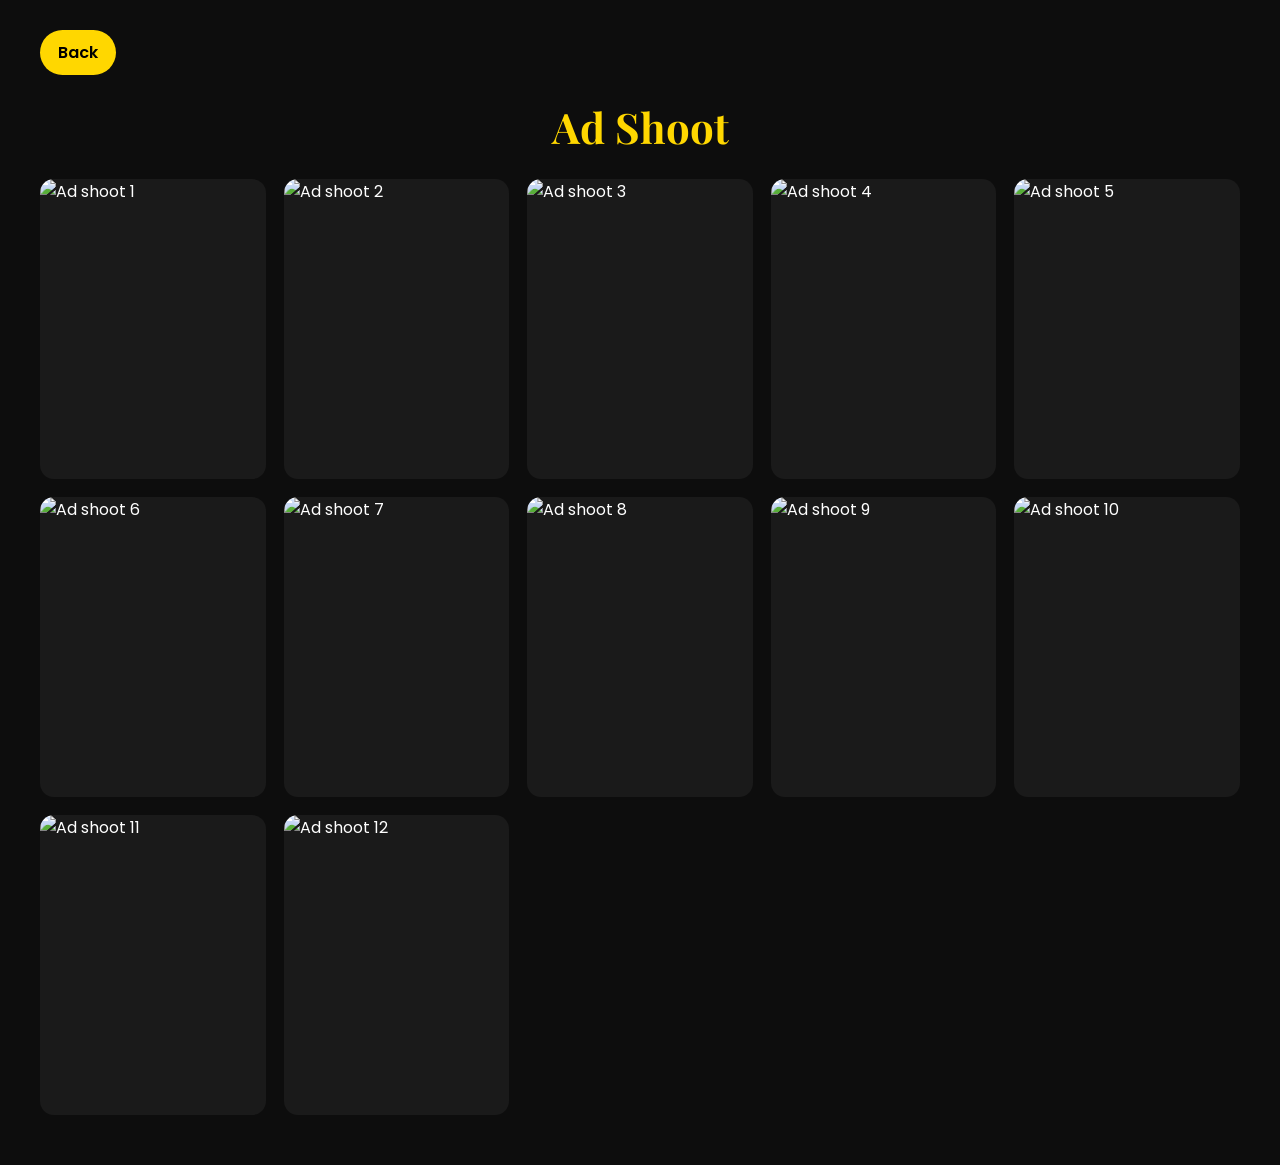
==== adshoot.html @ ad9dd415 "Add files via upload" ====
<!DOCTYPE html>
<html lang="en">
<head>
<meta charset="UTF-8">
<meta name="viewport" content="width=device-width, initial-scale=1.0">
<title>Ad Shoot</title>
<link href="https://fonts.googleapis.com/css2?family=Playfair+Display:wght@500&family=Poppins:wght@300;400;600&display=swap" rel="stylesheet">
<style>
*{
    margin:0;
    padding:0;
    box-sizing:border-box;
}

body{
    font-family:'Poppins', sans-serif;
    background:#0d0d0d;
    color:#fff;
    padding:30px 20px 50px;
}

.container{
    max-width:1200px;
    margin:0 auto;
}

.back{
    display:inline-block;
    margin-bottom:24px;
    padding:10px 18px;
    border-radius:999px;
    background:gold;
    color:#000;
    text-decoration:none;
    font-weight:600;
}

h1{
    font-family:'Playfair Display', serif;
    font-size:42px;
    margin-bottom:10px;
    color:gold;
    text-align:center;
}

.gallery{
    display:grid;
    grid-template-columns:repeat(auto-fit, minmax(220px, 1fr));
    gap:18px;
    margin-top:24px;
}

.gallery img{
    width:100%;
    height:300px;
    object-fit:cover;
    border-radius:14px;
    display:block;
    background:#1a1a1a;
}

@media (max-width: 768px){
    h1{
        font-size:32px;
    }

    .gallery img{
        height:240px;
    }
}
</style>
</head>
<body>
<div class="container">
    <a href="webpage.html" class="back">Back</a>
    <h1>Ad Shoot</h1>

    <div class="gallery">
        <img src="studio.jpg.jpeg" alt="Ad shoot 1">
        <img src="12.jpg.jpeg" alt="Ad shoot 2">
        <img src="13.jpg.jpeg" alt="Ad shoot 3">
        <img src="14.jpg.jpeg" alt="Ad shoot 4">
        <img src="15.jpg.jpeg" alt="Ad shoot 5">
        <img src="16.jpg.jpeg" alt="Ad shoot 6">
        <img src="17.jpg.jpeg" alt="Ad shoot 7">
        <img src="18.jpg.jpeg" alt="Ad shoot 8">
        <img src="19.jpg.jpeg" alt="Ad shoot 9">
        <img src="20.jpg.jpeg" alt="Ad shoot 10">
        <img src="21.jpg.jpeg" alt="Ad shoot 11">
        <img src="22.jpg.jpeg" alt="Ad shoot 12">
    </div>
</div>
</body>
</html>
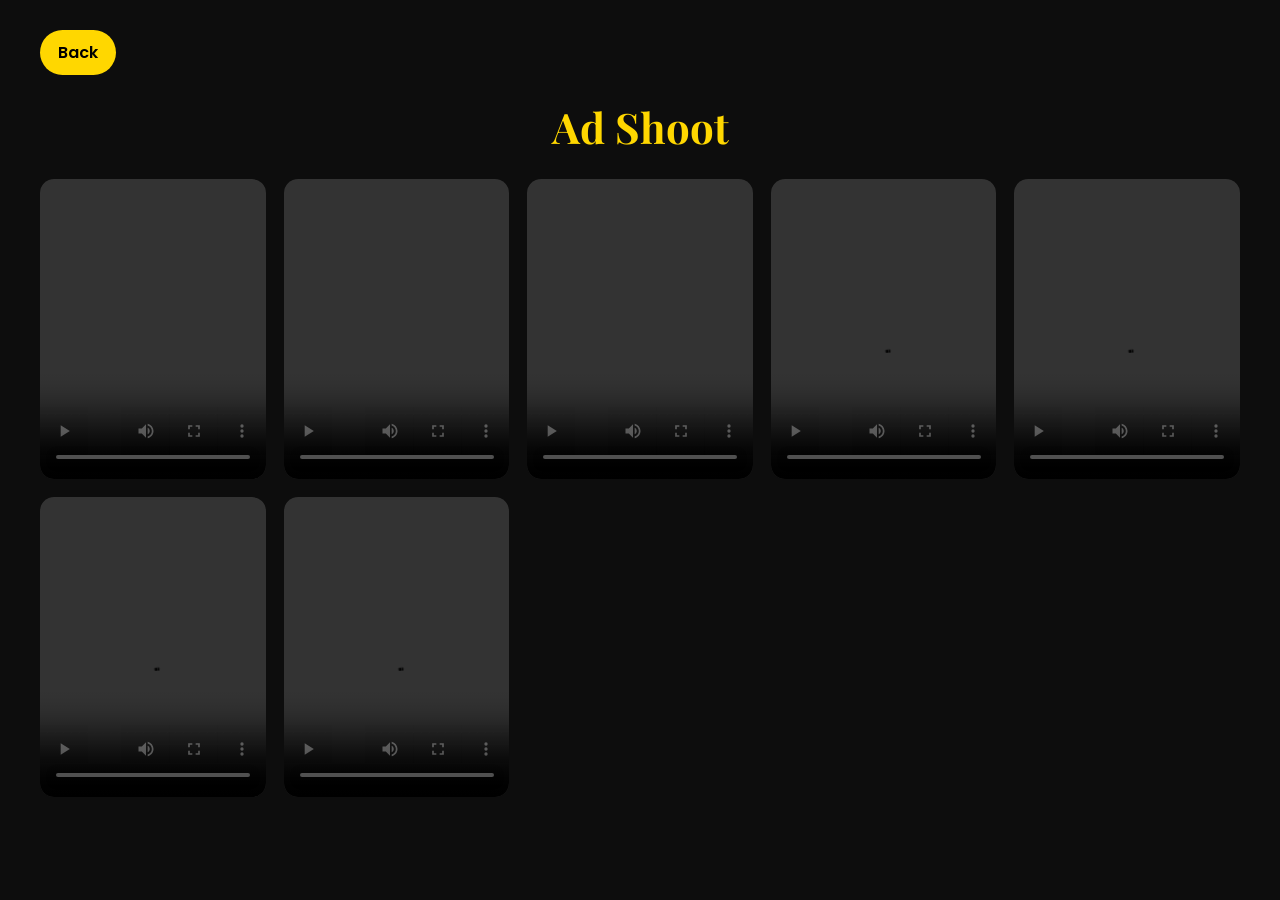
==== commit b3fe0f56: "Add files via upload" ====
--- a/adshoot.html
+++ b/adshoot.html
@@ -1,4 +1,4 @@
-<!DOCTYPE html>
+﻿<!DOCTYPE html>
 <html lang="en">
 <head>
 <meta charset="UTF-8">
@@ -50,7 +50,8 @@
     margin-top:24px;
 }
 
-.gallery img{
+.gallery img,
+.gallery video{
     width:100%;
     height:300px;
     object-fit:cover;
@@ -59,12 +60,17 @@
     background:#1a1a1a;
 }
 
+.gallery video{
+    background:#000;
+}
+
 @media (max-width: 768px){
     h1{
         font-size:32px;
     }
 
-    .gallery img{
+    .gallery img,
+    .gallery video{
         height:240px;
     }
 }
@@ -76,19 +82,14 @@
     <h1>Ad Shoot</h1>
 
     <div class="gallery">
-        <img src="studio.jpg.jpeg" alt="Ad shoot 1">
-        <img src="12.jpg.jpeg" alt="Ad shoot 2">
-        <img src="13.jpg.jpeg" alt="Ad shoot 3">
-        <img src="14.jpg.jpeg" alt="Ad shoot 4">
-        <img src="15.jpg.jpeg" alt="Ad shoot 5">
-        <img src="16.jpg.jpeg" alt="Ad shoot 6">
-        <img src="17.jpg.jpeg" alt="Ad shoot 7">
-        <img src="18.jpg.jpeg" alt="Ad shoot 8">
-        <img src="19.jpg.jpeg" alt="Ad shoot 9">
-        <img src="20.jpg.jpeg" alt="Ad shoot 10">
-        <img src="21.jpg.jpeg" alt="Ad shoot 11">
-        <img src="22.jpg.jpeg" alt="Ad shoot 12">
+        <video src="1.mp4.mp4" controls></video>
+        <video src="2.mp4.mp4" controls></video>
+        <video src="3.mp4.mp4" controls></video>
+        <video src="4.mp4.mp4" controls></video>
+        <video src="6.mp4.mp4" controls></video>
+        <video src="7.mp4.mp4" controls></video>
+        <video src="8.mp4.mp4" controls></video>
     </div>
 </div>
 </body>
-</html>
+</html>
